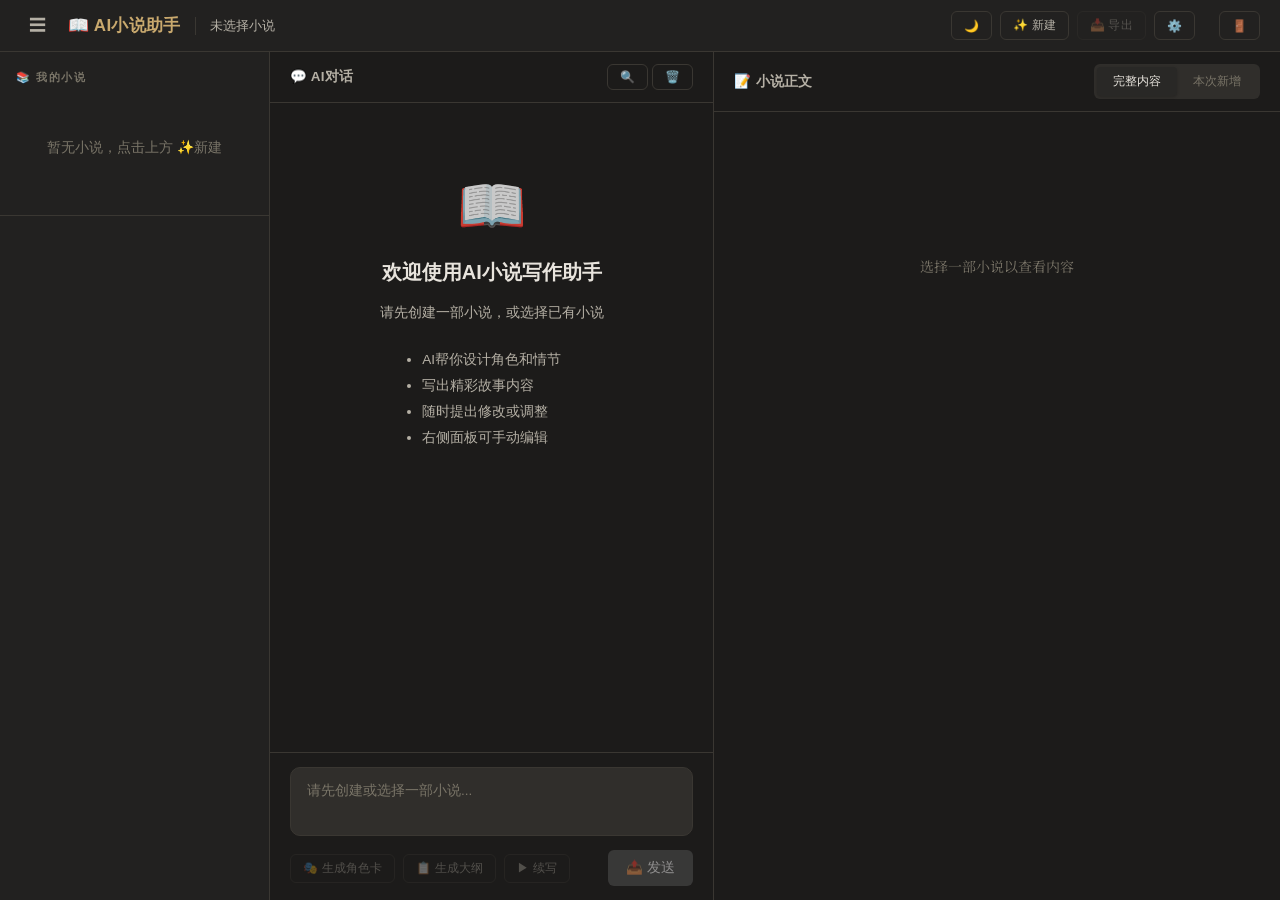
==== templates/index.html @ 7a85b3cd "NovelCraft: AI小说写作助手 社区版 v0.1" ====
<!DOCTYPE html>
<html lang="zh-CN" data-theme="dark">
<head>
    <meta charset="UTF-8">
    <meta name="viewport" content="width=device-width, initial-scale=1.0">
    <title>AI小说写作助手</title>
    <link rel="stylesheet" href="/static/css/style.css">
    <!-- Google Fonts: 思源宋体 + 思源黑体 -->
    <link rel="preconnect" href="https://fonts.googleapis.com">
    <link rel="preconnect" href="https://fonts.gstatic.com" crossorigin>
    <link href="https://fonts.googleapis.com/css2?family=Noto+Serif+SC:wght@400;600;700&family=Noto+Sans+SC:wght@400;500;600;700&display=swap" rel="stylesheet">
</head>
<body>
    <!-- 设置面板 -->
    <div class="modal-overlay" id="settingsModal">
        <div class="modal" style="width:560px;">
            <div class="modal-header">
                <h2>⚙️ 设置</h2>
                <button class="btn-icon modal-close" onclick="closeSettings()">✕</button>
            </div>
            <div class="modal-body">
                <div class="settings-tabs">
                    <button class="stab active" onclick="switchSettingsTab('api')">🔑 API</button>
                    <button class="stab" onclick="switchSettingsTab('appearance')">🎨 外观</button>
                    <button class="stab" onclick="switchSettingsTab('writing')">✍️ 写作</button>
                </div>

                <!-- API设置 -->
                <div class="settings-panel active" id="settingsApi">
                    <div class="form-group">
                        <label for="apiProvider">API 服务商</label>
                        <select id="apiProvider" onchange="onProviderChange()">
                            <option value="deepseek" data-base="https://api.deepseek.com/v1" data-model="deepseek-chat" data-models="deepseek-chat,deepseek-reasoner">DeepSeek（国产，审核严格）</option>
                            <option value="openai" data-base="https://api.openai.com/v1" data-model="gpt-4o" data-models="gpt-4o,gpt-4-turbo,gpt-4">OpenAI（文学创作推荐 ⭐）</option>
                            <option value="custom" data-base="" data-model="" data-models="">自定义 / 其他兼容服务商</option>
                        </select>
                        <small>⭐ 如遇内容拦截，切换至 OpenAI 可解决大部分问题</small>
                    </div>
                    <div class="form-group">
                        <label for="apiKey">API Key</label>
                        <input type="password" id="apiKey" placeholder="sk-...">
                        <small>仅保存在浏览器本地，不会上传</small>
                    </div>
                    <div class="form-group" id="apiBaseGroup">
                        <label for="apiBase">API Base URL</label>
                        <input type="text" id="apiBase" value="https://api.deepseek.com/v1">
                    </div>
                    <div class="form-group">
                        <label for="modelSelect">模型</label>
                        <select id="modelSelect">
                            <option value="deepseek-chat">DeepSeek V3</option>
                            <option value="deepseek-reasoner">DeepSeek R1 (推理)</option>
                        </select>
                    </div>
                </div>

                <!-- 外观设置 -->
                <div class="settings-panel" id="settingsAppearance" style="display:none;">
                    <div class="form-group">
                        <label>主题模式</label>
                        <div style="display:flex;gap:10px;">
                            <button class="btn btn-outline theme-btn active" onclick="setTheme('dark',this)" id="themeDark">🌙 暗色</button>
                            <button class="btn btn-outline theme-btn" onclick="setTheme('light',this)" id="themeLight">☀️ 亮色</button>
                        </div>
                    </div>

                    <div class="form-group">
                        <label>背景</label>
                        <div class="color-presets" id="bgColorPresets">
                            <span class="color-preset active" data-bg="" style="background:var(--bg-primary);" title="默认"></span>
                            <span class="color-preset" data-bg="#f5f0e8" style="background:#f5f0e8;" title="羊皮纸"></span>
                            <span class="color-preset" data-bg="#f0ebe3" style="background:#f0ebe3;" title="暖米"></span>
                            <span class="color-preset" data-bg="#e8edf2" style="background:#e8edf2;" title="淡蓝"></span>
                            <span class="color-preset" data-bg="#1a1a24" style="background:#1a1a24;" title="深黑"></span>
                            <span class="color-preset" data-bg="#1a221a" style="background:#1a221a;" title="墨绿"></span>
                        </div>
                        <small>或输入背景图片URL：</small>
                        <input type="text" id="bgImageUrl" placeholder="https://example.com/bg.jpg">
                        <button class="btn btn-sm btn-outline" onclick="applyBgImage()" style="margin-top:6px;">应用背景图</button>
                        <button class="btn btn-sm btn-outline" onclick="clearBgImage()" style="margin-top:6px;">清除背景图</button>
                    </div>

                    <div class="form-group">
                        <label>正文字体</label>
                        <div class="font-presets" id="fontPresets">
                            <button class="font-preset" data-font='"Noto Serif SC","STSong","SimSun",serif' style="font-family:'Noto Serif SC',serif;">
                                思源宋体 — 经典优雅，适合长文阅读
                            </button>
                            <button class="font-preset" data-font='"Noto Sans SC","PingFang SC","Microsoft YaHei",sans-serif' style="font-family:'Noto Sans SC',sans-serif;">
                                思源黑体 — 清晰现代，适合屏幕阅读
                            </button>
                            <button class="font-preset" data-font='"STKaiti","KaiTi","STSong",serif' style="font-family:'STKaiti','KaiTi',serif;">
                                楷体 — 传统书法风格
                            </button>
                            <button class="font-preset" data-font='"SimSun","STSong","Songti SC",serif' style="font-family:'SimSun',serif;">
                                宋体 — 印刷正文字体
                            </button>
                            <button class="font-preset" data-font='"Microsoft YaHei","PingFang SC",sans-serif' style="font-family:'Microsoft YaHei',sans-serif;">
                                微软雅黑 — Windows系统默认
                            </button>
                        </div>
                    </div>
                </div>

                <!-- 写作设置 -->
                <div class="settings-panel" id="settingsWriting" style="display:none;">
                    <div class="form-group">
                        <label for="temperature">创意度: <span id="tempValue">0.8</span></label>
                        <input type="range" id="temperature" min="0" max="2" step="0.1" value="0.8">
                        <small>0=严谨保守，1=平衡，2=天马行空</small>
                    </div>
                    <div class="form-group">
                        <label for="maxTokens">最大生成长度</label>
                        <select id="maxTokens">
                            <option value="2048">2048 tokens (~1500字)</option>
                            <option value="4096" selected>4096 tokens (~3000字)</option>
                            <option value="8192">8192 tokens (~6000字)</option>
                            <option value="16384">16384 tokens (~12000字)</option>
                        </select>
                    </div>
                </div>

                <button class="btn btn-primary btn-block" onclick="saveSettings()" style="margin-top:8px;">💾 保存所有设置</button>
            </div>
        </div>
    </div>

    <!-- 新建小说弹窗 -->
    <div class="modal-overlay" id="newNovelModal">
        <div class="modal">
            <div class="modal-header">
                <h2>📖 创建新小说</h2>
                <button class="btn-icon modal-close" onclick="closeNewNovel()">✕</button>
            </div>
            <div class="modal-body">
                <div class="form-group">
                    <label for="novelTitle">小说标题</label>
                    <input type="text" id="novelTitle" placeholder="输入小说标题（可后续修改）">
                </div>
                <div class="form-group">
                    <label for="novelCharacters">角色设定（可选，留空让AI建议）</label>
                    <textarea id="novelCharacters" rows="3" placeholder="主角：张三，一个年轻的侠客&#10;女主：李四，神秘的女剑客&#10;（每行一个角色）"></textarea>
                </div>
                <div class="form-group">
                    <label for="novelPlot">情节大纲（可选，留空让AI构思）</label>
                    <textarea id="novelPlot" rows="4" placeholder="简单描述你想要的故事走向...&#10;（也可以留空，在对话中和AI讨论）"></textarea>
                </div>
                <button class="btn btn-primary btn-block" onclick="createNovel()">✨ 创建小说</button>
            </div>
        </div>
    </div>

    <!-- 导出弹窗 -->
    <div class="modal-overlay" id="exportModal">
        <div class="modal modal-sm">
            <div class="modal-header">
                <h2>📥 导出小说</h2>
                <button class="btn-icon modal-close" onclick="closeExport()">✕</button>
            </div>
            <div class="modal-body">
                <p style="margin-bottom:16px;color:var(--text-secondary);">选择导出格式：</p>
                <div class="export-options">
                    <button class="btn btn-outline btn-block" onclick="exportNovel('txt')">📄 TXT 文本文件</button>
                    <button class="btn btn-outline btn-block" onclick="exportNovel('docx')">📝 Word 文档 (.docx)</button>
                    <button class="btn btn-outline btn-block" onclick="exportNovel('pdf')">📕 PDF 文档 (.pdf)</button>
                </div>
            </div>
        </div>
    </div>

    <!-- 确认弹窗（AI建议角色/情节时使用） -->
    <div class="modal-overlay" id="confirmModal">
        <div class="modal">
            <div class="modal-header">
                <h2 id="confirmTitle">🤖 AI建议</h2>
                <button class="btn-icon modal-close" onclick="closeConfirm()">✕</button>
            </div>
            <div class="modal-body" id="confirmBody"></div>
            <div style="padding:0 24px 20px;display:flex;gap:10px;justify-content:flex-end;">
                <button class="btn btn-outline" onclick="closeConfirm()">❌ 拒绝</button>
                <button class="btn btn-primary" id="confirmAcceptBtn" onclick="acceptConfirm()">✅ 接受</button>
            </div>
        </div>
    </div>

    <!-- 编辑角色/情节弹窗 -->
    <div class="modal-overlay" id="editCharPlotModal">
        <div class="modal">
            <div class="modal-header">
                <h2 id="editCpTitle">✏️ 编辑</h2>
                <button class="btn-icon modal-close" onclick="closeCharPlotEdit()">✕</button>
            </div>
            <div class="modal-body" id="editCpBody"></div>
            <div style="padding:0 24px 20px;display:flex;gap:10px;justify-content:flex-end;">
                <button class="btn btn-outline" onclick="closeCharPlotEdit()">取消</button>
                <button class="btn btn-primary" onclick="saveCharPlotEdit()">💾 保存</button>
            </div>
        </div>
    </div>

    <!-- 提示词调试弹窗 -->
    <div class="modal-overlay" id="debugModal">
        <div class="modal" style="width:700px;max-width:95vw;">
            <div class="modal-header">
                <h2>🔍 提示词调试</h2>
                <button class="btn-icon modal-close" onclick="closeDebug()">✕</button>
            </div>
            <div class="modal-body">
                <p style="color:var(--text-secondary);margin-bottom:12px;">以下是你最后一次发送给AI的完整提示词结构。检查系统提示词和上下文是否完整送达。</p>
                <div class="form-group">
                    <label>系统提示词 (System Prompt) — 始终发送</label>
                    <textarea readonly id="debugSystem" rows="8" style="font-size:11px;font-family:monospace;background:var(--bg-input);"></textarea>
                </div>
                <div class="form-group">
                    <label>上下文信息 (Context) — 角色+情节+已有内容</label>
                    <textarea readonly id="debugContext" rows="6" style="font-size:11px;font-family:monospace;background:var(--bg-input);"></textarea>
                </div>
                <div class="form-group">
                    <label>消息前缀 (自动附加)</label>
                    <textarea readonly id="debugPrefix" rows="2" style="font-size:11px;font-family:monospace;background:var(--bg-input);"></textarea>
                </div>
                <div class="form-group">
                    <label>用户原始消息</label>
                    <textarea readonly id="debugUserMsg" rows="3" style="font-size:11px;font-family:monospace;background:var(--bg-input);"></textarea>
                </div>
            </div>
        </div>
    </div>

    <!-- 管理面板弹窗 -->
    <div class="modal-overlay" id="adminModal">
        <div class="modal" style="width:700px;max-width:95vw;">
            <div class="modal-header">
                <h2>👑 管理面板</h2>
                <button class="btn-icon modal-close" onclick="closeAdminPanel()">✕</button>
            </div>
            <div class="modal-body">
                <p style="color:var(--text-muted);margin-bottom:16px;font-size:13px;">查看所有用户的小说，可删除不当内容。</p>
                <div class="form-group">
                    <label>所有小说</label>
                    <div id="adminNovelList" style="max-height:400px;overflow-y:auto;">
                        <div class="empty-hint">加载中...</div>
                    </div>
                </div>
            </div>
        </div>
    </div>

    <!-- 主界面 -->
    <div class="app-container">
        <header class="top-bar">
            <div class="top-bar-left">
                <button class="btn-icon" id="sidebarToggle" title="侧边栏">☰</button>
                <span class="app-logo">📖 AI小说助手</span>
                <span class="current-novel" id="currentNovelTitle">未选择小说</span>
            </div>
            <div class="top-bar-right">
                <button class="btn btn-sm btn-outline" id="adminBtn" onclick="openAdminPanel()" style="display:none;" title="管理面板">👑</button>
                <button class="btn btn-sm btn-outline" onclick="setTheme(document.documentElement.dataset.theme==='light'?'dark':'light')" title="切换主题">
                    <span id="themeIcon">🌙</span>
                </button>
                <button class="btn btn-sm btn-outline" onclick="openNewNovel()">✨ 新建</button>
                <button class="btn btn-sm btn-outline" onclick="openExport()" id="exportBtn" disabled>📥 导出</button>
                <button class="btn btn-sm btn-outline" onclick="openSettings()">⚙️</button>
                <span style="color:var(--text-muted);font-size:12px;margin:0 4px;" id="userInfo"></span>
                <button class="btn btn-sm btn-outline" onclick="doLogout()" title="退出登录">🚪</button>
            </div>
        </header>

        <div class="main-area">
            <aside class="sidebar" id="sidebar">
                <div class="sidebar-section">
                    <h3>📚 我的小说</h3>
                    <div class="novel-list" id="novelList">
                        <div class="empty-hint">暂无小说，点击上方 ✨新建</div>
                    </div>
                </div>
                <div class="sidebar-section" id="charSection" style="display:none;">
                    <h3>👥 角色管理</h3>
                    <div class="character-list" id="characterList"></div>
                    <button class="btn btn-sm btn-outline" onclick="editCharacters()" style="width:100%;margin-top:10px;">✏️ 编辑角色</button>
                </div>
                <div class="sidebar-section" id="plotSection" style="display:none;">
                    <h3>📋 情节大纲</h3>
                    <div class="plot-summary" id="plotSummary"></div>
                    <button class="btn btn-sm btn-outline" onclick="editPlot()" style="width:100%;margin-top:10px;">✏️ 编辑大纲</button>
                </div>
            </aside>

            <div class="content-area">
                <div class="chat-panel" id="chatPanel">
                    <div class="chat-header">
                        <span>💬 AI对话</span>
                        <div style="display:flex;gap:4px;">
                            <button class="btn btn-sm btn-outline" onclick="showPromptDebug()" title="查看发送给AI的提示词">🔍</button>
                            <button class="btn btn-sm btn-outline" onclick="clearChat()" title="清空对话">🗑️</button>
                        </div>
                    </div>
                    <div class="chat-messages" id="chatMessages">
                        <div class="welcome-message">
                            <div class="welcome-icon">📖</div>
                            <h2>欢迎使用AI小说写作助手</h2>
                            <p>请先创建一部小说，或选择已有小说</p>
                            <ul>
                                <li>AI帮你设计角色和情节</li>
                                <li>写出精彩故事内容</li>
                                <li>随时提出修改或调整</li>
                                <li>右侧面板可手动编辑</li>
                            </ul>
                        </div>
                    </div>
                    <div class="chat-input-area">
                        <div class="chat-input-row">
                            <textarea id="chatInput" placeholder="请先创建或选择一部小说..." rows="2"></textarea>
                        </div>
                        <div class="chat-input-actions">
                            <div class="chat-actions-left">
                                <button class="btn btn-sm btn-outline" id="genCharBtn" onclick="generateCharacters()" disabled title="让AI自动生成角色资料卡">🎭 生成角色卡</button>
                                <button class="btn btn-sm btn-outline" id="genPlotBtn" onclick="generatePlot()" disabled title="让AI自动生成情节大纲">📋 生成大纲</button>
                                <button class="btn btn-sm btn-outline" id="continueBtn" onclick="continueWriting()" disabled>▶ 续写</button>
                            </div>
                            <div class="chat-actions-right">
                                <button class="btn btn-sm btn-danger" id="stopBtn" onclick="stopGeneration()" style="display:none;">⏹ 停止</button>
                                <button class="btn btn-primary" id="sendBtn" onclick="sendMessage()" disabled>📤 发送</button>
                            </div>
                        </div>
                    </div>
                </div>

                <div class="novel-panel" id="novelPanel">
                    <div class="novel-header">
                        <span>📝 小说正文</span>
                        <div class="tab-buttons">
                            <button class="tab-btn active" onclick="switchTab('full')" id="tabFull">完整内容</button>
                            <button class="tab-btn" onclick="switchTab('new')" id="tabNew">本次新增</button>
                        </div>
                    </div>
                    <div class="novel-content" id="novelContent">
                        <div class="empty-hint">选择一部小说以查看内容</div>
                    </div>
                    <div class="novel-actions" style="display:none;" id="novelActions">
                        <button class="btn btn-sm btn-outline" onclick="toggleEditMode()" id="editToggleBtn">✏️ 编辑模式</button>
                        <button class="btn btn-sm btn-primary" onclick="saveContentEdit()" id="saveEditBtn" style="display:none;">💾 保存修改</button>
                        <button class="btn btn-sm btn-outline" onclick="cancelEditMode()" id="cancelEditBtn" style="display:none;">↩ 取消</button>
                    </div>
                </div>
            </div>
        </div>
    </div>

    <script src="/static/js/novel.js"></script>
    <script src="/static/js/chat.js"></script>
    <script src="/static/js/editor.js"></script>
    <script src="/static/js/app.js"></script>
</body>
</html>
---- static/css/style.css ----
/* ==================== CSS 变量 - 暗色主题(默认) ==================== */
:root {
    --bg-primary: #1c1b1a;
    --bg-secondary: #222120;
    --bg-card: #292826;
    --bg-input: #302e2b;
    --bg-hover: #33312e;
    --text-primary: #e8e4dd;
    --text-secondary: #b5b0a5;
    --text-muted: #7a7568;
    --accent: #c9a96e;
    --accent-hover: #d4b67a;
    --accent-light: rgba(201, 169, 110, 0.12);
    --accent-glow: rgba(201, 169, 110, 0.25);
    --danger: #d35d4e;
    --danger-hover: #e06a5b;
    --success: #6aab73;
    --warning: #d4a853;
    --border: #3a3732;
    --border-light: #4d4942;
    --shadow-sm: 0 1px 3px rgba(0,0,0,0.2);
    --shadow: 0 4px 16px rgba(0,0,0,0.3);
    --shadow-lg: 0 8px 32px rgba(0,0,0,0.4);
    --radius: 10px;
    --radius-sm: 6px;
    --radius-xs: 4px;
    --transition: 0.2s cubic-bezier(0.4, 0, 0.2, 1);
    --font-content: "Noto Serif SC", "STSong", "SimSun", "Songti SC", serif;
    --font-ui: -apple-system, BlinkMacSystemFont, "Segoe UI", "PingFang SC", "Microsoft YaHei", sans-serif;
    --bg-overlay: rgba(0,0,0,0.55);
    --bg-body: #1c1b1a;
    --bg-body-overlay: none;
}

/* 亮色主题 */
[data-theme="light"] {
    --bg-primary: #faf8f5;
    --bg-secondary: #f2efe9;
    --bg-card: #ffffff;
    --bg-input: #f5f2ec;
    --bg-hover: #ede8df;
    --text-primary: #2c2820;
    --text-secondary: #6b6458;
    --text-muted: #9b9488;
    --accent: #b8943e;
    --accent-hover: #a38335;
    --accent-light: rgba(184, 148, 62, 0.1);
    --accent-glow: rgba(184, 148, 62, 0.18);
    --danger: #c94a3a;
    --danger-hover: #d55a4a;
    --success: #5a9a64;
    --warning: #c49a3c;
    --border: #e0dbd0;
    --border-light: #d5cfc2;
    --shadow-sm: 0 1px 3px rgba(0,0,0,0.06);
    --shadow: 0 4px 16px rgba(0,0,0,0.08);
    --shadow-lg: 0 8px 32px rgba(0,0,0,0.12);
    --bg-overlay: rgba(0,0,0,0.35);
    --bg-body: #faf8f5;
    --bg-body-overlay: none;
}

/* ==================== 基础样式 ==================== */
* { margin: 0; padding: 0; box-sizing: border-box; }

body {
    font-family: var(--font-ui);
    background: var(--bg-body);
    background-image: var(--bg-body-overlay);
    background-size: cover;
    background-position: center;
    background-attachment: fixed;
    color: var(--text-primary);
    height: 100vh;
    overflow: hidden;
    -webkit-font-smoothing: antialiased;
    -moz-osx-font-smoothing: grayscale;
}

/* ==================== 按钮样式 ==================== */
.btn {
    padding: 9px 18px;
    border: none;
    border-radius: var(--radius-sm);
    cursor: pointer;
    font-size: 13.5px;
    font-family: var(--font-ui);
    font-weight: 500;
    transition: all var(--transition);
    display: inline-flex;
    align-items: center;
    gap: 6px;
    letter-spacing: 0.01em;
}

.btn-primary {
    background: linear-gradient(135deg, var(--accent), var(--accent-hover));
    color: #fff;
    box-shadow: 0 2px 8px var(--accent-glow);
}
.btn-primary:hover { transform: translateY(-1px); box-shadow: 0 4px 16px var(--accent-glow); }
.btn-primary:active { transform: translateY(0); }
.btn-primary:disabled { background: #555; box-shadow: none; cursor: not-allowed; opacity: 0.5; transform: none; }

.btn-outline {
    background: transparent;
    color: var(--text-secondary);
    border: 1.5px solid var(--border);
}
.btn-outline:hover { background: var(--bg-hover); border-color: var(--accent); color: var(--accent); }
.btn-outline:disabled { opacity: 0.35; cursor: not-allowed; }

.btn-danger { background: var(--danger); color: white; }
.btn-danger:hover { background: var(--danger-hover); }

.btn-sm { padding: 5px 12px; font-size: 12px; }
.btn-block { display: flex; width: 100%; text-align: center; justify-content: center; margin-bottom: 8px; }

.btn-icon {
    background: none; border: none; color: var(--text-secondary);
    cursor: pointer; font-size: 17px; padding: 6px 10px;
    border-radius: var(--radius-sm); transition: all var(--transition);
    display: inline-flex; align-items: center; justify-content: center;
    width: 34px; height: 34px;
}
.btn-icon:hover { background: var(--bg-hover); color: var(--text-primary); }

/* ==================== 顶部栏 ==================== */
.top-bar {
    display: flex; align-items: center; justify-content: space-between;
    height: 52px; padding: 0 20px;
    background: var(--bg-secondary);
    border-bottom: 1px solid var(--border);
    flex-shrink: 0;
    -webkit-app-region: drag;
}

.top-bar-left { display: flex; align-items: center; gap: 14px; -webkit-app-region: no-drag; }
.top-bar-right { display: flex; gap: 8px; -webkit-app-region: no-drag; }

.app-logo {
    font-size: 17px; font-weight: 700; color: var(--accent);
    letter-spacing: 0.02em;
}

.current-novel {
    font-size: 13px; color: var(--text-secondary);
    padding-left: 14px; border-left: 1px solid var(--border);
    max-width: 200px; overflow: hidden; text-overflow: ellipsis; white-space: nowrap;
    font-weight: 500;
}

.top-bar-right .btn { -webkit-app-region: no-drag; }

/* ==================== 主布局 ==================== */
.app-container { display: flex; flex-direction: column; height: 100vh; }
.main-area { display: flex; flex: 1; overflow: hidden; }

/* ==================== 侧边栏 ==================== */
.sidebar {
    width: 270px; min-width: 270px;
    background: var(--bg-secondary);
    border-right: 1px solid var(--border);
    overflow-y: auto; transition: all 0.3s cubic-bezier(0.4, 0, 0.2, 1);
    display: flex; flex-direction: column;
}

.sidebar.collapsed { width: 0; min-width: 0; border-right: none; overflow: hidden; }

.sidebar-section {
    padding: 18px 16px;
    border-bottom: 1px solid var(--border);
}

.sidebar-section h3 {
    font-size: 11px; color: var(--text-muted);
    text-transform: uppercase; letter-spacing: 1.5px;
    margin-bottom: 14px; font-weight: 600;
    display: flex; align-items: center; gap: 6px;
}

/* 小说列表 */
.novel-list-item {
    padding: 12px 14px; border-radius: var(--radius-sm);
    cursor: pointer; transition: all var(--transition);
    border: 1.5px solid transparent; margin-bottom: 4px;
    position: relative;
}
.novel-list-item:hover { background: var(--bg-card); border-color: var(--border-light); }
.novel-list-item.active {
    background: var(--accent-light);
    border-color: var(--accent);
    box-shadow: inset 0 0 0 1px rgba(201,169,110,0.1);
}
.novel-list-item .novel-title {
    font-size: 14px; font-weight: 600; color: var(--text-primary);
    margin-bottom: 2px;
}
.novel-list-item .novel-meta {
    font-size: 11px; color: var(--text-muted);
    display: flex; justify-content: space-between; margin-top: 6px;
}
.novel-list-item .novel-actions-mini { display: flex; gap: 4px; margin-top: 8px; }
.novel-list-item .novel-actions-mini button {
    font-size: 10px; padding: 3px 8px;
    background: transparent; border: 1px solid var(--border);
    color: var(--text-muted); border-radius: var(--radius-xs);
    cursor: pointer; transition: all var(--transition);
}
.novel-list-item .novel-actions-mini button:hover { border-color: var(--danger); color: var(--danger); }

/* 角色列表 */
.character-item {
    padding: 8px 0; font-size: 13px; color: var(--text-secondary);
    border-bottom: 1px solid rgba(128,128,128,0.08);
}
.character-item:last-child { border-bottom: none; }
.character-item .char-name { font-weight: 600; color: var(--text-primary); }
.character-item .char-desc { font-size: 11.5px; color: var(--text-muted); margin-top: 3px; line-height: 1.4;}

/* 情节大纲 */
.plot-summary { font-size: 13px; color: var(--text-secondary); line-height: 1.7; white-space: pre-wrap; }

/* ==================== 内容区 ==================== */
.content-area { flex: 1; display: flex; overflow: hidden; }

/* 对话面板 */
.chat-panel {
    width: 44%; min-width: 360px; display: flex; flex-direction: column;
    border-right: 1px solid var(--border); background: var(--bg-primary);
}

.chat-header {
    display: flex; align-items: center; justify-content: space-between;
    padding: 12px 20px; border-bottom: 1px solid var(--border);
    font-size: 13.5px; font-weight: 600; flex-shrink: 0;
    color: var(--text-secondary); letter-spacing: 0.02em;
}

.chat-messages {
    flex: 1; overflow-y: auto; padding: 20px;
    display: flex; flex-direction: column; gap: 16px;
    scroll-behavior: smooth;
}

.chat-message {
    max-width: 88%; padding: 12px 16px;
    border-radius: 16px; font-size: 13.5px; line-height: 1.65;
    word-wrap: break-word;
    animation: msgIn 0.35s cubic-bezier(0.4, 0, 0.2, 1);
}

@keyframes msgIn {
    from { opacity: 0; transform: translateY(12px) scale(0.97); }
    to { opacity: 1; transform: translateY(0) scale(1); }
}

.chat-message.user {
    align-self: flex-end;
    background: linear-gradient(135deg, var(--accent), #b8943e);
    color: #fff; border-bottom-right-radius: 6px;
    box-shadow: 0 2px 10px rgba(201,169,110,0.2);
}

.chat-message.assistant {
    align-self: flex-start;
    background: var(--bg-card); color: var(--text-primary);
    border: 1px solid var(--border-light); border-bottom-left-radius: 6px;
    box-shadow: var(--shadow-sm);
}

.chat-message .message-label {
    font-size: 10.5px; font-weight: 700; margin-bottom: 6px;
    opacity: 0.6; letter-spacing: 0.03em; text-transform: uppercase;
}

.chat-message .message-content { white-space: pre-wrap; }
.chat-message .message-content .story-block {
    background: var(--bg-input); border-left: 3px solid var(--accent);
    padding: 14px 18px; margin: 10px 0; border-radius: 0 var(--radius-sm) var(--radius-sm) 0;
    font-family: var(--font-content); line-height: 1.9; font-size: 14px;
    box-shadow: inset 0 0 0 1px rgba(201,169,110,0.06);
}

/* 欢迎消息 */
.welcome-message { text-align: center; padding: 50px 24px; color: var(--text-secondary); }
.welcome-icon { font-size: 56px; margin-bottom: 20px; opacity: 0.8; }
.welcome-message h2 { color: var(--text-primary); margin-bottom: 14px; font-size: 20px; font-weight: 700; }
.welcome-message p { font-size: 14px; line-height: 1.8; margin-bottom: 6px; }
.welcome-message ul { text-align: left; display: inline-block; margin-top: 12px; }
.welcome-message li { margin: 8px 0; font-size: 13.5px; }

/* 生成中动画 */
@keyframes pulse { 0%,100%{opacity:1} 50%{opacity:0.3} }
.generating { animation: pulse 1.2s infinite; color: var(--accent); font-size: 18px; }

/* 对话输入区 */
.chat-input-area { border-top: 1px solid var(--border); padding: 14px 20px; flex-shrink: 0; }
.chat-input-row textarea {
    width: 100%; padding: 12px 16px;
    background: var(--bg-input); border: 1.5px solid var(--border);
    border-radius: var(--radius); color: var(--text-primary);
    font-family: var(--font-ui); font-size: 13.5px; resize: none;
    line-height: 1.6; transition: border-color var(--transition);
}
.chat-input-row textarea:focus { outline: none; border-color: var(--accent); box-shadow: 0 0 0 3px var(--accent-light); }
.chat-input-row textarea::placeholder { color: var(--text-muted); }
.chat-input-actions { display: flex; justify-content: space-between; align-items: center; margin-top: 10px; }
.chat-actions-left, .chat-actions-right { display: flex; gap: 8px; }

/* ==================== 小说内容面板 ==================== */
.novel-panel { flex: 1; display: flex; flex-direction: column; background: var(--bg-primary); }

.novel-header {
    display: flex; align-items: center; justify-content: space-between;
    padding: 12px 20px; border-bottom: 1px solid var(--border);
    font-size: 13.5px; font-weight: 600; flex-shrink: 0;
    color: var(--text-secondary); letter-spacing: 0.02em;
}

.tab-buttons { display: flex; gap: 0; background: var(--bg-input); border-radius: var(--radius-sm); padding: 3px; }
.tab-btn {
    padding: 6px 16px; background: transparent; border: none;
    color: var(--text-muted); cursor: pointer; font-size: 12px;
    font-family: var(--font-ui); font-weight: 500;
    border-radius: var(--radius-xs); transition: all var(--transition);
}
.tab-btn.active { background: var(--bg-card); color: var(--text-primary); box-shadow: var(--shadow-sm); }

.novel-content {
    flex: 1; overflow-y: auto; padding: 32px 40px;
    font-family: var(--font-content); font-size: 17px;
    line-height: 2; white-space: pre-wrap; color: var(--text-primary);
    max-width: 900px; margin: 0 auto; width: 100%;
}

.novel-content.editing {
    background: var(--bg-card);
    border: 1.5px dashed var(--accent);
    border-radius: var(--radius); margin: 12px; padding: 16px;
}

.novel-content textarea {
    width: 100%; height: 100%; min-height: 400px;
    background: var(--bg-input); border: 1.5px solid var(--accent);
    border-radius: var(--radius); color: var(--text-primary);
    font-family: var(--font-content); font-size: 17px; line-height: 2;
    padding: 24px; resize: none;
}
.novel-content textarea:focus { outline: none; }

.novel-actions {
    padding: 10px 20px; border-top: 1px solid var(--border);
    display: flex; gap: 8px; flex-shrink: 0;
}

/* ==================== 弹窗 ==================== */
.modal-overlay {
    display: none; position: fixed; top: 0; left: 0; width: 100%; height: 100%;
    background: var(--bg-overlay); z-index: 1000;
    justify-content: center; align-items: center;
    backdrop-filter: blur(4px); -webkit-backdrop-filter: blur(4px);
}
.modal-overlay.active { display: flex; }

.modal {
    background: var(--bg-secondary); border-radius: 16px;
    border: 1px solid var(--border); width: 520px; max-width: 92vw;
    max-height: 85vh; overflow-y: auto;
    box-shadow: var(--shadow-lg);
    animation: modalIn 0.25s cubic-bezier(0.4, 0, 0.2, 1);
}
@keyframes modalIn {
    from { opacity: 0; transform: translateY(20px) scale(0.96); }
    to { opacity: 1; transform: translateY(0) scale(1); }
}

.modal-sm { width: 400px; }

.modal-header {
    display: flex; justify-content: space-between; align-items: center;
    padding: 18px 24px; border-bottom: 1px solid var(--border);
    position: sticky; top: 0; background: var(--bg-secondary);
    z-index: 1; border-radius: 16px 16px 0 0;
}
.modal-header h2 { font-size: 17px; font-weight: 700; color: var(--text-primary); }
.modal-body { padding: 24px; }

/* ==================== 表单 ==================== */
.form-group { margin-bottom: 18px; }
.form-group label {
    display: block; font-size: 13px; color: var(--text-secondary);
    margin-bottom: 7px; font-weight: 600;
}
.form-group input[type="text"],
.form-group input[type="password"],
.form-group input[type="url"],
.form-group select,
.form-group textarea {
    width: 100%; padding: 10px 14px;
    background: var(--bg-input); border: 1.5px solid var(--border);
    border-radius: var(--radius-sm); color: var(--text-primary);
    font-family: var(--font-ui); font-size: 13.5px;
    transition: border-color var(--transition);
}
.form-group input:focus,
.form-group select:focus,
.form-group textarea:focus { outline: none; border-color: var(--accent); box-shadow: 0 0 0 3px var(--accent-light); }

.form-group input[type="range"] { width: 100%; accent-color: var(--accent); height: 6px; }
.form-group small { display: block; margin-top: 5px; font-size: 11.5px; color: var(--text-muted); }
.form-group textarea { resize: vertical; min-height: 60px; }

/* 颜色预设 */
.color-presets { display: flex; gap: 8px; flex-wrap: wrap; }
.color-preset {
    width: 32px; height: 32px; border-radius: 50%; cursor: pointer;
    border: 2px solid transparent; transition: all var(--transition);
}
.color-preset:hover { transform: scale(1.15); }
.color-preset.active { border-color: var(--accent); box-shadow: 0 0 0 3px var(--accent-light); }

/* 字体预设 */
.font-presets { display: flex; flex-direction: column; gap: 6px; }
.font-preset {
    padding: 8px 12px; border-radius: var(--radius-sm); cursor: pointer;
    border: 1.5px solid var(--border); background: var(--bg-input);
    color: var(--text-primary); font-size: 14px; transition: all var(--transition);
    text-align: left; width: 100%;
}
.font-preset:hover { border-color: var(--accent); }
.font-preset.active { border-color: var(--accent); background: var(--accent-light); }

/* ==================== 导出选项 ==================== */
.export-options { display: flex; flex-direction: column; gap: 10px; }

/* ==================== 设置面板标签 ==================== */
.settings-tabs {
    display: flex; gap: 4px; margin-bottom: 20px;
    background: var(--bg-input); border-radius: var(--radius-sm); padding: 4px;
}
.stab {
    flex: 1; padding: 8px 12px; border: none; background: transparent;
    color: var(--text-muted); cursor: pointer; font-size: 13px;
    font-family: var(--font-ui); font-weight: 500;
    border-radius: var(--radius-xs); transition: all var(--transition);
}
.stab.active { background: var(--bg-card); color: var(--text-primary); box-shadow: var(--shadow-sm); }
.stab:hover:not(.active) { color: var(--text-secondary); }

.settings-panel { animation: fadeIn 0.2s ease; }

/* 建议卡片（聊天中AI的角色/情节建议） */
.suggestion-card {
    background: var(--bg-input); border: 1.5px dashed var(--accent);
    border-radius: var(--radius); padding: 14px 18px; margin: 10px 0;
    font-size: 13px; line-height: 1.7;
}
.suggestion-card strong { color: var(--accent); display: block; margin-bottom: 8px; font-size: 14px; }
.suggestion-char { border-color: var(--accent); }
.suggestion-plot { border-color: #7eb8da; }

/* 故事块（聊天中AI写的内容） */
.story-block {
    background: var(--bg-input); border-left: 3px solid var(--accent);
    padding: 14px 18px; margin: 10px 0; border-radius: 0 var(--radius-sm) var(--radius-sm) 0;
    font-family: var(--font-content); line-height: 1.9; font-size: 14px;
    box-shadow: inset 0 0 0 1px rgba(201,169,110,0.06);
}

@keyframes fadeIn { from { opacity: 0; } to { opacity: 1; } }

/* 替换内容折叠块 */
.replace-block {
    cursor: pointer;
    border-left-color: var(--success) !important;
    transition: all var(--transition);
    user-select: none;
}
.replace-block:hover { background: var(--bg-hover); }
.replace-summary {
    display: flex; align-items: center; gap: 10px;
    font-size: 13px; font-weight: 500; color: var(--success);
}
.replace-hint { font-size: 11px; color: var(--text-muted); margin-left: auto; }
.replace-block.expanded .replace-hint { display: none; }
.replace-block.expanded .replace-summary { margin-bottom: 10px; }
.replace-block.expanded .replace-full {
    display: block !important;
    font-family: var(--font-content); line-height: 1.9; font-size: 14px;
    color: var(--text-primary); white-space: pre-wrap;
    border-top: 1px solid var(--border); padding-top: 10px;
}

/* 反驳栏 */
.rebuttal-bar {
    margin-top: 10px; padding: 10px 14px;
    background: rgba(212,168,83,0.1); border: 1px dashed var(--warning);
    border-radius: var(--radius-sm); display: flex; align-items: center;
    gap: 10px; flex-wrap: wrap; font-size: 12px;
    animation: fadeIn 0.3s ease;
}
.rebuttal-bar .btn { white-space: nowrap; }

/* ==================== 空状态 ==================== */
.empty-hint { text-align: center; color: var(--text-muted); padding: 40px 20px; font-size: 14px; }

/* ==================== 滚动条 ==================== */
::-webkit-scrollbar { width: 5px; }
::-webkit-scrollbar-track { background: transparent; }
::-webkit-scrollbar-thumb { background: var(--border); border-radius: 10px; }
::-webkit-scrollbar-thumb:hover { background: var(--border-light); }

/* ==================== Toast ==================== */
.toast-container {
    position: fixed; bottom: 28px; left: 50%; transform: translateX(-50%);
    z-index: 2000; display: flex; flex-direction: column; gap: 8px;
    pointer-events: none;
}
.toast {
    background: var(--bg-card); color: var(--text-primary);
    padding: 12px 28px; border-radius: 24px; font-size: 13.5px;
    border: 1px solid var(--border); box-shadow: var(--shadow);
    animation: toastIn 0.3s ease; pointer-events: auto;
    font-weight: 500;
}
@keyframes toastIn {
    from { opacity: 0; transform: translateY(10px); }
    to { opacity: 1; transform: translateY(0); }
}

/* ==================== 响应式 ==================== */
@media (max-width: 900px) {
    .content-area { flex-direction: column; }
    .chat-panel { width: 100%; min-width: unset; height: 50%; border-right: none; border-bottom: 1px solid var(--border); }
    .sidebar { width: 220px; min-width: 220px; }
    .novel-content { padding: 20px; font-size: 15px; }
}
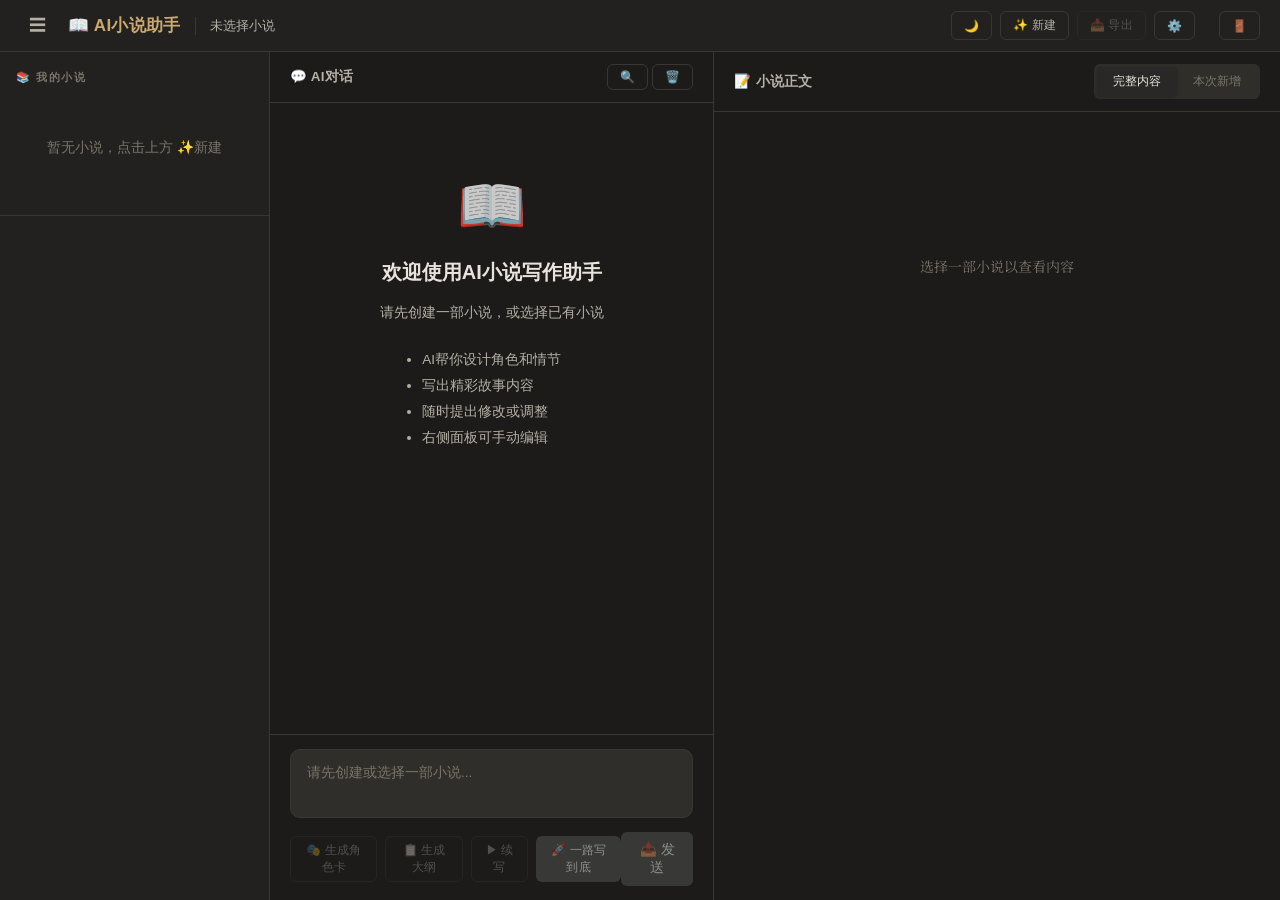
==== commit 49509b92: "Add auto-continue feature: write to the end with one click" ====
--- a/templates/index.html
+++ b/templates/index.html
@@ -318,6 +318,7 @@
                                 <button class="btn btn-sm btn-outline" id="genCharBtn" onclick="generateCharacters()" disabled title="让AI自动生成角色资料卡">🎭 生成角色卡</button>
                                 <button class="btn btn-sm btn-outline" id="genPlotBtn" onclick="generatePlot()" disabled title="让AI自动生成情节大纲">📋 生成大纲</button>
                                 <button class="btn btn-sm btn-outline" id="continueBtn" onclick="continueWriting()" disabled>▶ 续写</button>
+                                <button class="btn btn-sm btn-primary" id="autoContinueBtn" onclick="autoContinueAll()" disabled title="自动一路写到底，直到大纲结束或手动停止">🚀 一路写到底</button>
                             </div>
                             <div class="chat-actions-right">
                                 <button class="btn btn-sm btn-danger" id="stopBtn" onclick="stopGeneration()" style="display:none;">⏹ 停止</button>
